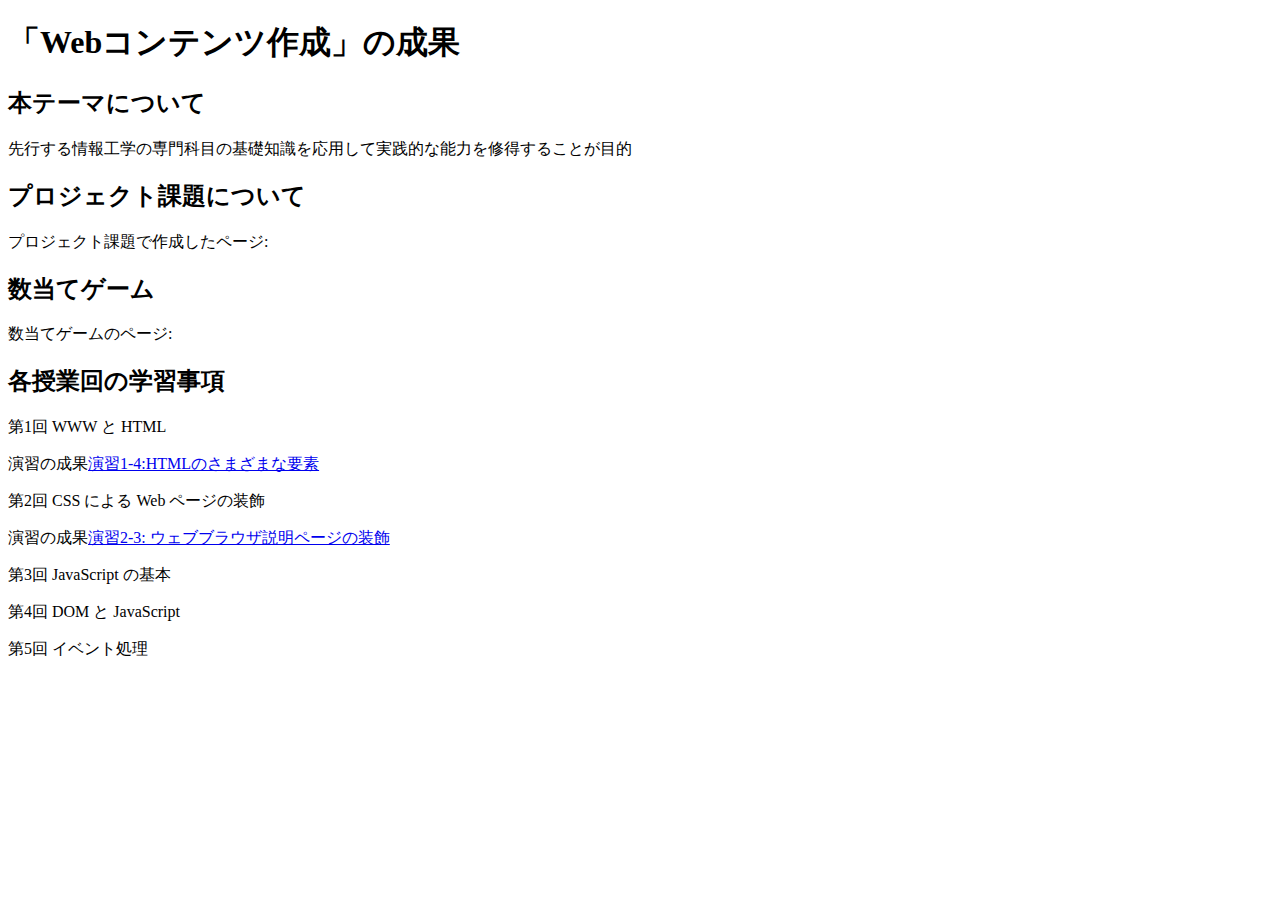
==== index.html @ c18ef93a "index.htmlを新規作成" ====
<!DOCTYPE html>
<html>
  <head>
    <meta charset="utf-8">
    <title>My test page</title>
    <link rel="stylesheet" href="index.css">
  </head>
  <body>
    <h1>「Webコンテンツ作成」の成果</h1>
    <h2>本テーマについて</h2>
    <p>先行する情報工学の専門科目の基礎知識を応用して実践的な能力を修得することが目的</p>
    <h2>プロジェクト課題について</h2>
    <p>プロジェクト課題で作成したページ:</p>
    <h2>数当てゲーム</h2>
    <p>数当てゲームのページ:</p>
    <h2>各授業回の学習事項</h2>
    <p>第1回 WWW と HTML</p>
    <p>演習の成果<a href="https://g384572023.github.io/medialabo/practice-html/elements.html"title="演習1-3"
      target="_blank">演習1-4:HTMLのさまざまな要素 </a></p>
    <p>第2回 CSS による Web ページの装飾</p>
    <p>演習の成果<a href="https://g384572023.github.io/medialabo/practice-css/browser-intro.html"title="演習1-3"
      target="_blank">演習2-3: ウェブブラウザ説明ページの装飾 </a></p>
    <p>第3回 JavaScript の基本</p>
    <p>第4回 DOM と JavaScript</p>
    <p>第5回 イベント処理</p>
  </body>
</html>
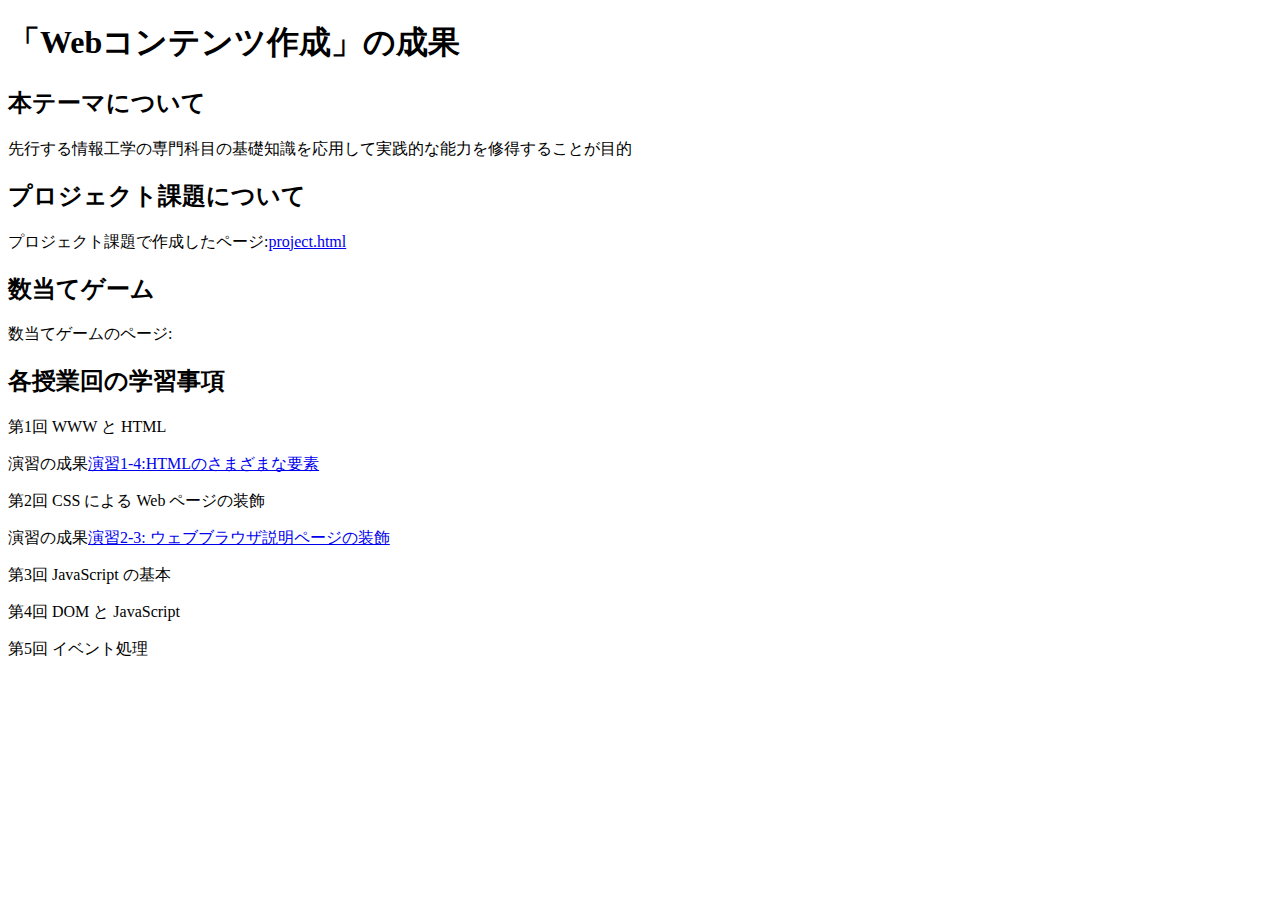
==== commit e6d59204: "index" ====
--- a/index.html
+++ b/index.html
@@ -10,7 +10,7 @@
     <h2>本テーマについて</h2>
     <p>先行する情報工学の専門科目の基礎知識を応用して実践的な能力を修得することが目的</p>
     <h2>プロジェクト課題について</h2>
-    <p>プロジェクト課題で作成したページ:</p>
+    <p>プロジェクト課題で作成したページ:<a href="https://g384572023.github.io/medialabo/project.html">project.html</a></p>
     <h2>数当てゲーム</h2>
     <p>数当てゲームのページ:</p>
     <h2>各授業回の学習事項</h2>
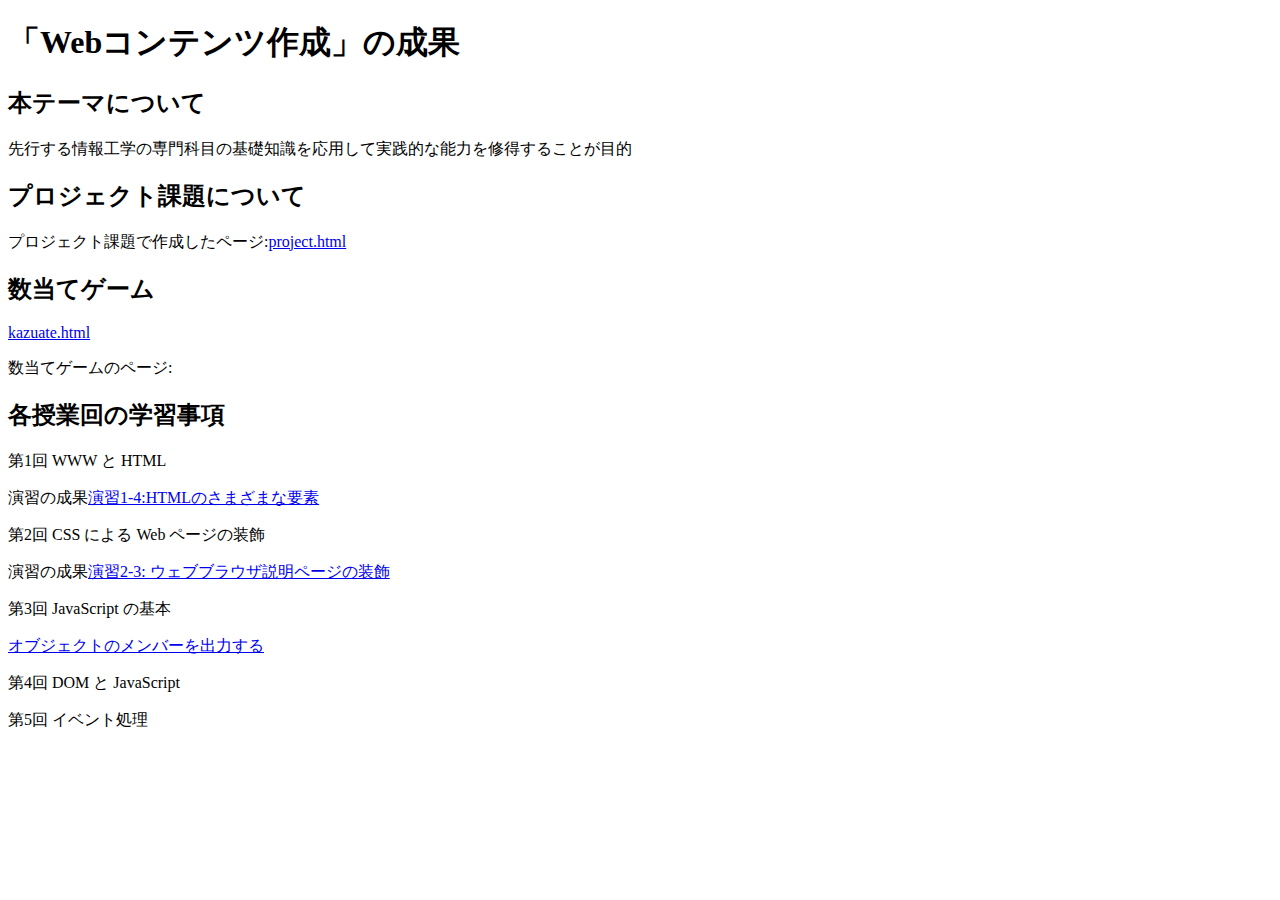
==== commit 7de84fbc: "html" ====
--- a/index.html
+++ b/index.html
@@ -12,6 +12,7 @@
     <h2>プロジェクト課題について</h2>
     <p>プロジェクト課題で作成したページ:<a href="https://g384572023.github.io/medialabo/project.html">project.html</a></p>
     <h2>数当てゲーム</h2>
+    <a href="https://g384572023.github.io/medialabo/kazuate.html">kazuate.html</a>
     <p>数当てゲームのページ:</p>
     <h2>各授業回の学習事項</h2>
     <p>第1回 WWW と HTML</p>
@@ -21,6 +22,7 @@
     <p>演習の成果<a href="https://g384572023.github.io/medialabo/practice-css/browser-intro.html"title="演習1-3"
       target="_blank">演習2-3: ウェブブラウザ説明ページの装飾 </a></p>
     <p>第3回 JavaScript の基本</p>
+    <p><a href="https://g384572023.github.io/medialabo/practice-js/obj-practice.html">オブジェクトのメンバーを出力する</a></p>
     <p>第4回 DOM と JavaScript</p>
     <p>第5回 イベント処理</p>
   </body>
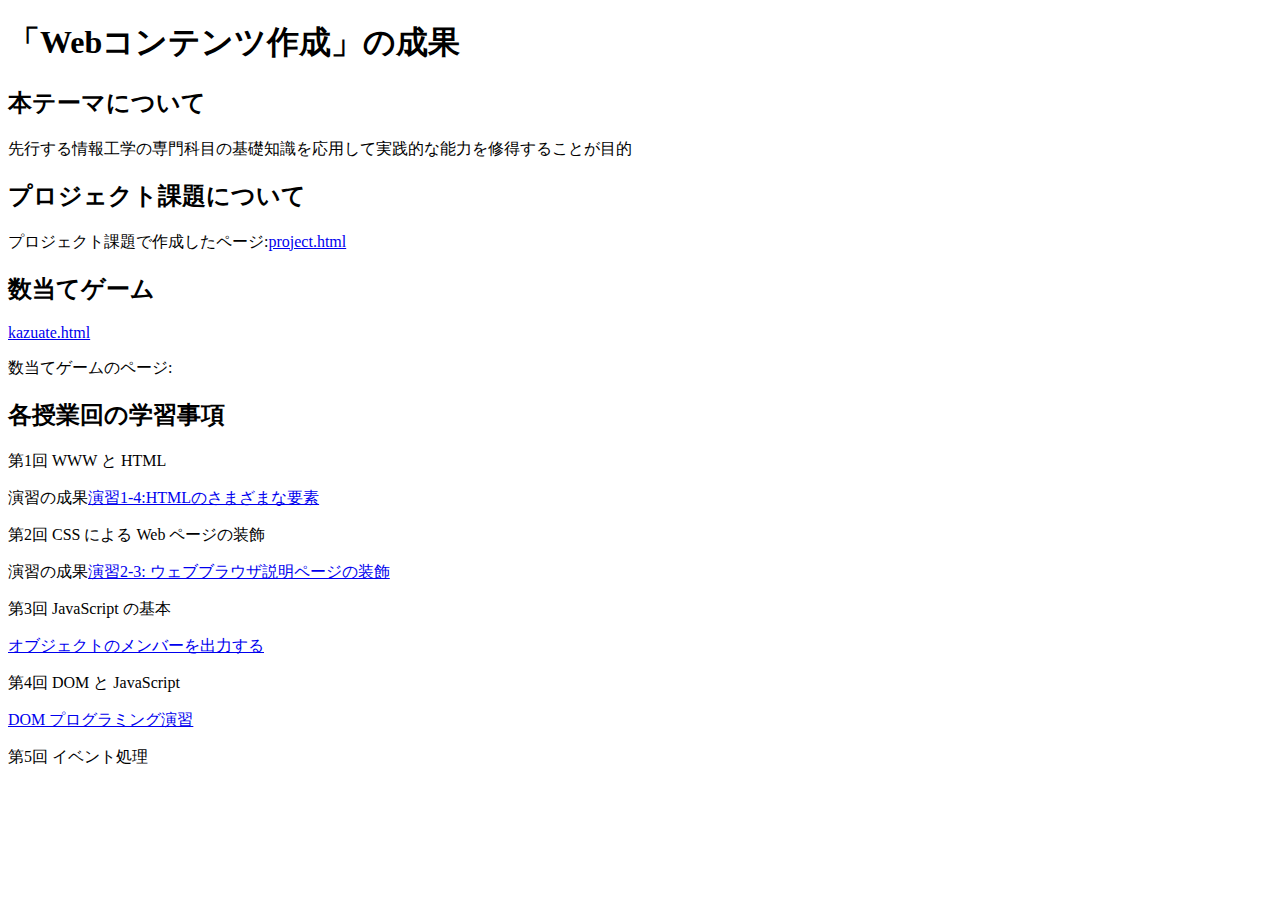
==== commit 7da2c72a: "できた" ====
--- a/index.html
+++ b/index.html
@@ -24,6 +24,7 @@
     <p>第3回 JavaScript の基本</p>
     <p><a href="https://g384572023.github.io/medialabo/practice-js/obj-practice.html">オブジェクトのメンバーを出力する</a></p>
     <p>第4回 DOM と JavaScript</p>
+    <p><a href="https://g384572023.github.io/medialabo/practice-dom/dom-exercise.html">DOM プログラミング演習</a></p>
     <p>第5回 イベント処理</p>
   </body>
 </html>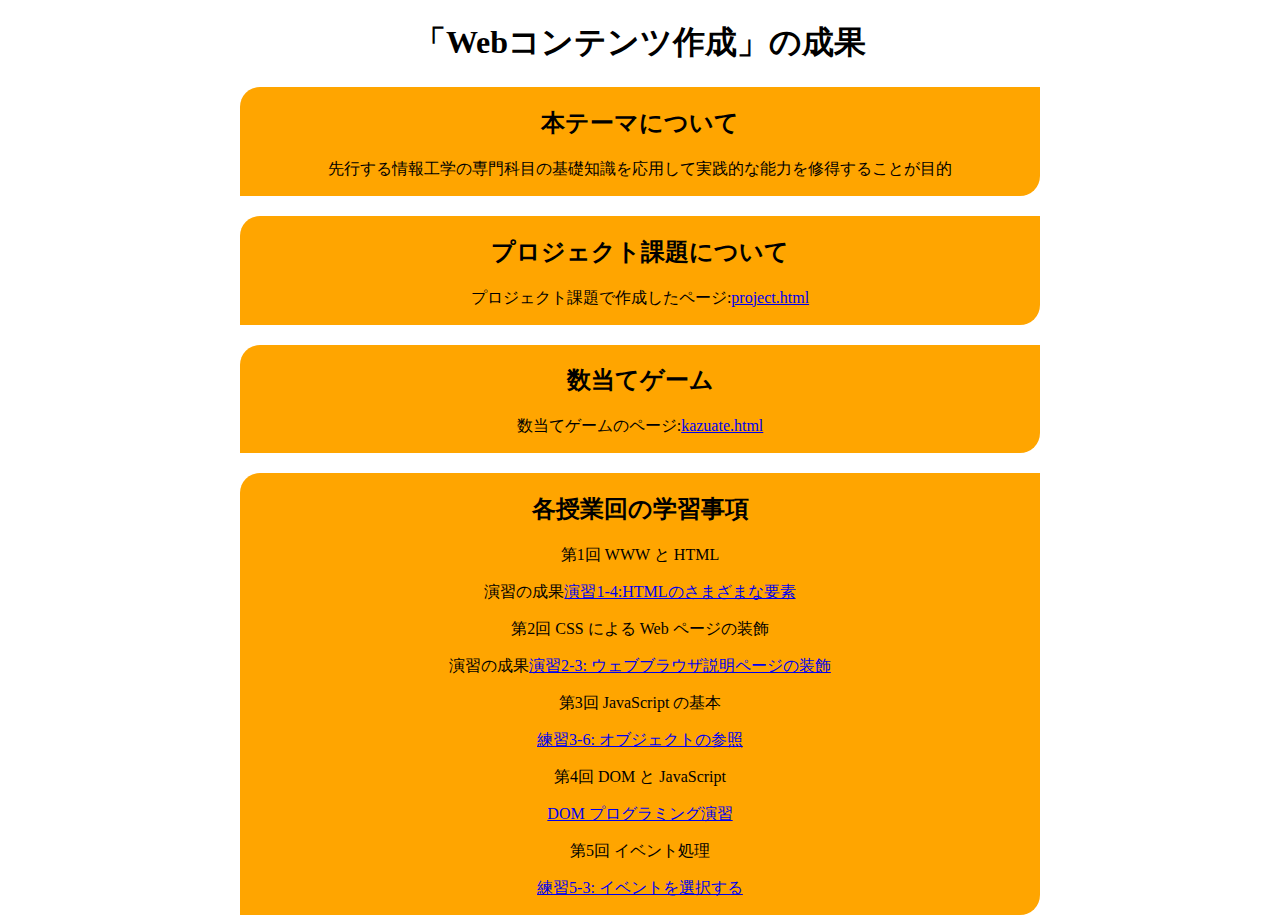
==== commit d5d73338: "index.htmlを新規作成" ====
--- a/index.html
+++ b/index.html
@@ -7,24 +7,39 @@
   </head>
   <body>
     <h1>「Webコンテンツ作成」の成果</h1>
-    <h2>本テーマについて</h2>
-    <p>先行する情報工学の専門科目の基礎知識を応用して実践的な能力を修得することが目的</p>
-    <h2>プロジェクト課題について</h2>
-    <p>プロジェクト課題で作成したページ:<a href="https://g384572023.github.io/medialabo/project.html">project.html</a></p>
-    <h2>数当てゲーム</h2>
-    <a href="https://g384572023.github.io/medialabo/kazuate.html">kazuate.html</a>
-    <p>数当てゲームのページ:</p>
-    <h2>各授業回の学習事項</h2>
-    <p>第1回 WWW と HTML</p>
-    <p>演習の成果<a href="https://g384572023.github.io/medialabo/practice-html/elements.html"title="演習1-3"
-      target="_blank">演習1-4:HTMLのさまざまな要素 </a></p>
-    <p>第2回 CSS による Web ページの装飾</p>
-    <p>演習の成果<a href="https://g384572023.github.io/medialabo/practice-css/browser-intro.html"title="演習1-3"
-      target="_blank">演習2-3: ウェブブラウザ説明ページの装飾 </a></p>
-    <p>第3回 JavaScript の基本</p>
-    <p><a href="https://g384572023.github.io/medialabo/practice-js/obj-practice.html">オブジェクトのメンバーを出力する</a></p>
-    <p>第4回 DOM と JavaScript</p>
-    <p><a href="https://g384572023.github.io/medialabo/practice-dom/dom-exercise.html">DOM プログラミング演習</a></p>
-    <p>第5回 イベント処理</p>
+
+    <section>
+      <article>
+        <h2>本テーマについて</h2>
+        <p>先行する情報工学の専門科目の基礎知識を応用して実践的な能力を修得することが目的</p>
+      </article>
+
+      <article>
+        <h2>プロジェクト課題について</h2>
+        <p>プロジェクト課題で作成したページ:<a href="https://g384572023.github.io/medialabo/project.html">project.html</a></p>
+      </article>
+
+      <article>
+        <h2>数当てゲーム</h2>
+        <p>数当てゲームのページ:<a href="https://g384572023.github.io/medialabo/kazuate.html">kazuate.html</a></p>
+      </article>
+
+      <article>
+        <h2>各授業回の学習事項</h2>
+        <p>第1回 WWW と HTML</p>
+        <p>演習の成果<a href="https://g384572023.github.io/medialabo/practice-html/elements.html"title="演習1-3"
+          target="_blank">演習1-4:HTMLのさまざまな要素 </a></p>
+        <p>第2回 CSS による Web ページの装飾</p>
+        <p>演習の成果<a href="https://g384572023.github.io/medialabo/practice-css/browser-intro.html"title="演習1-3"
+          target="_blank">演習2-3: ウェブブラウザ説明ページの装飾 </a></p>
+        <p>第3回 JavaScript の基本</p>
+        <p><a href="https://g384572023.github.io/medialabo/practice-js/obj-practice.html">練習3-6: オブジェクトの参照</a></p>
+        <p>第4回 DOM と JavaScript</p>
+        <p><a href="https://g384572023.github.io/medialabo/practice-dom/dom-exercise.html">DOM プログラミング演習</a></p>
+        <p>第5回 イベント処理</p>
+        <p><a href="https://g384572023.github.io/medialabo/practice-event/event-list.html">練習5-3: イベントを選択する</a></p>
+
+    </article>
   </body>
+</section>
 </html>--- a/index.css
+++ b/index.css
@@ -0,0 +1,19 @@
+
+h1{
+    text-align: center;
+}
+
+section {
+    display: flex;
+    align-items: center;
+    flex-direction: column;
+    gap: 20px;
+}
+
+article{
+    background-color: orange;
+    text-align: center;
+    flex: 100px;
+    width: 800px; 
+    border-radius: 20px 0;
+}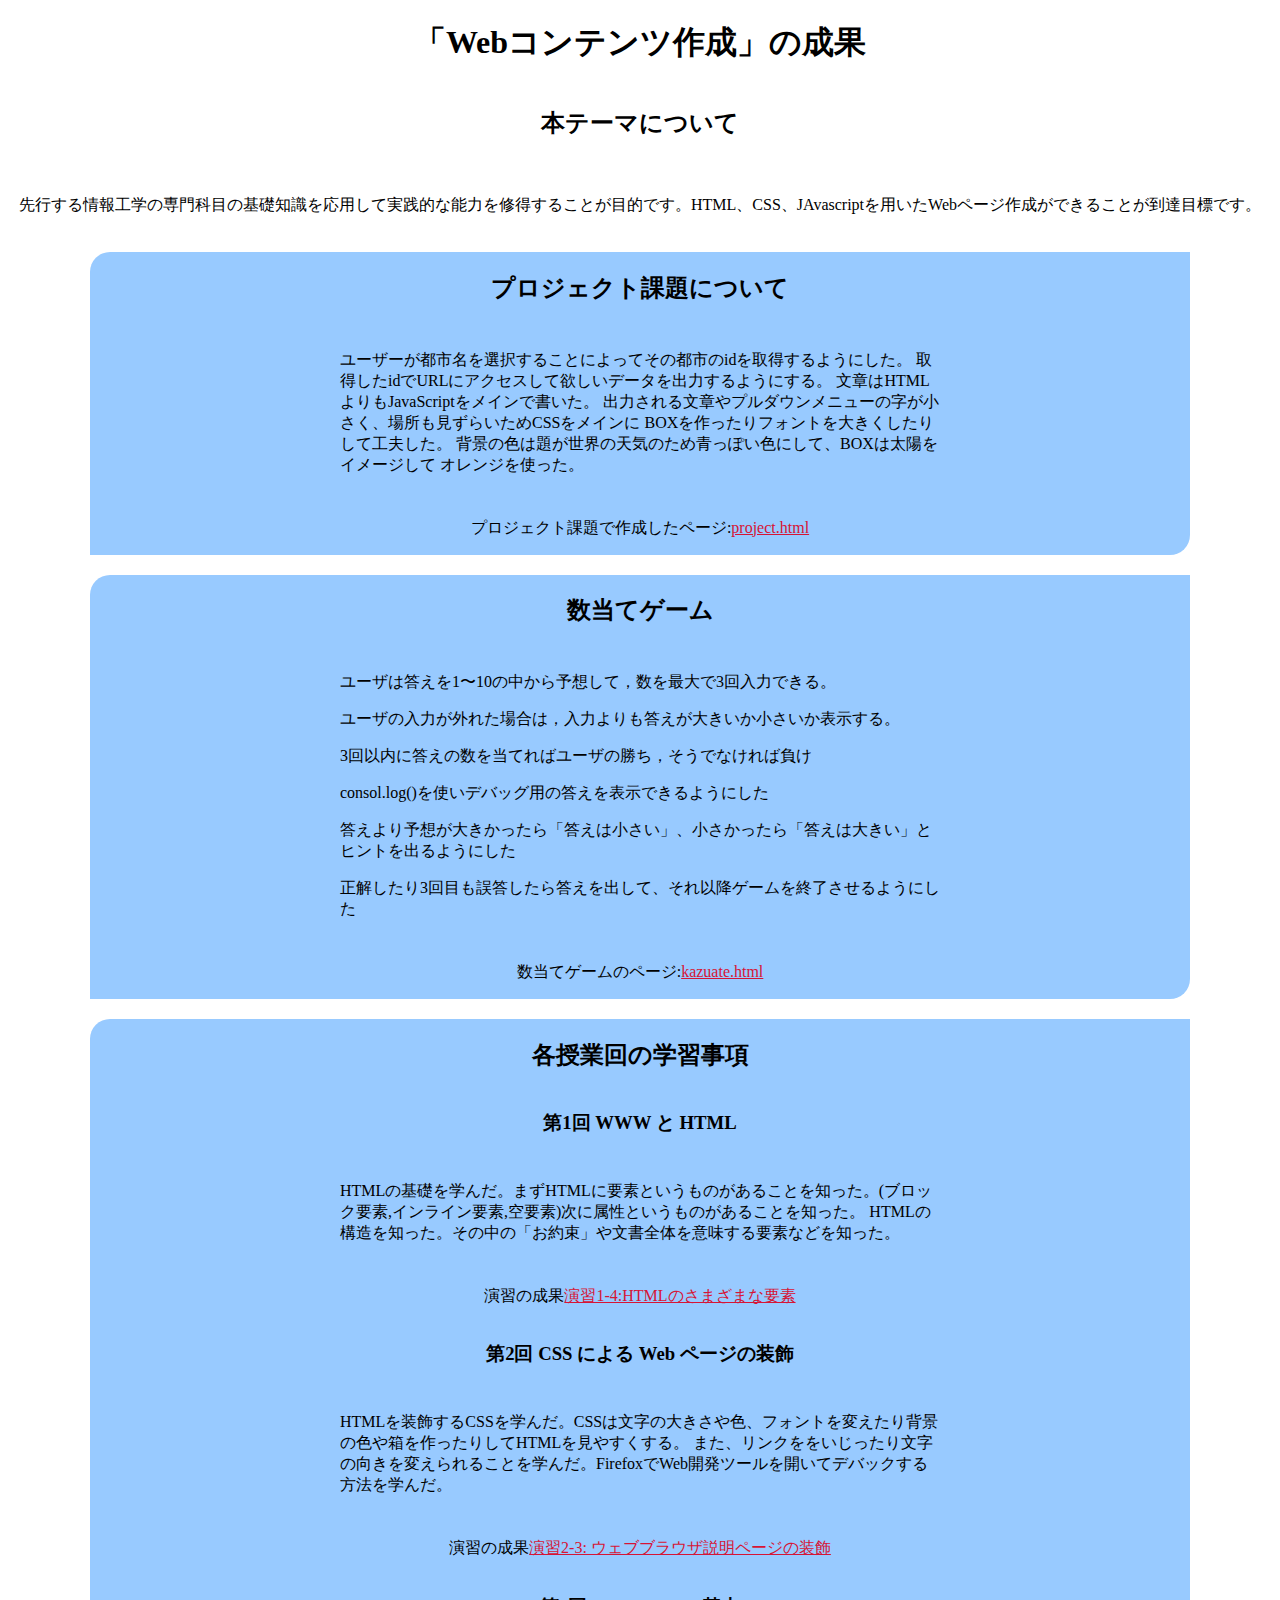
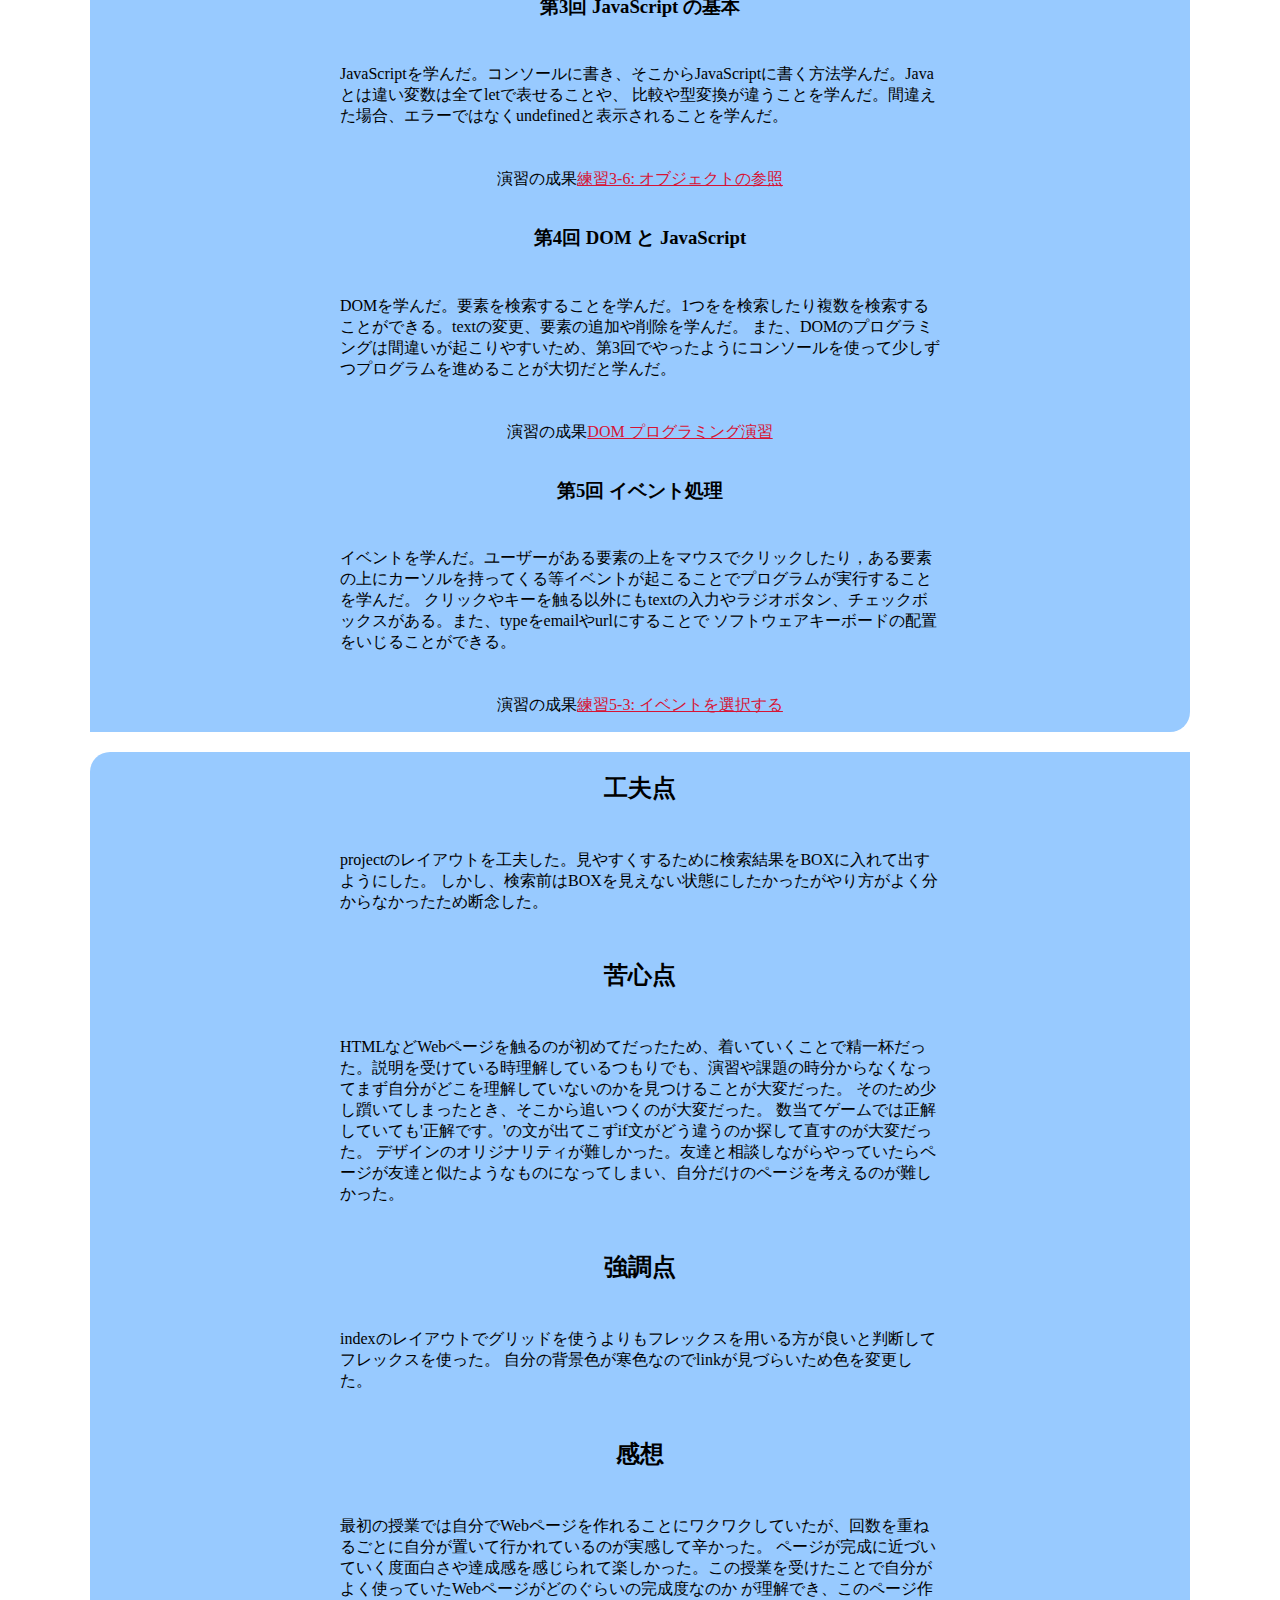
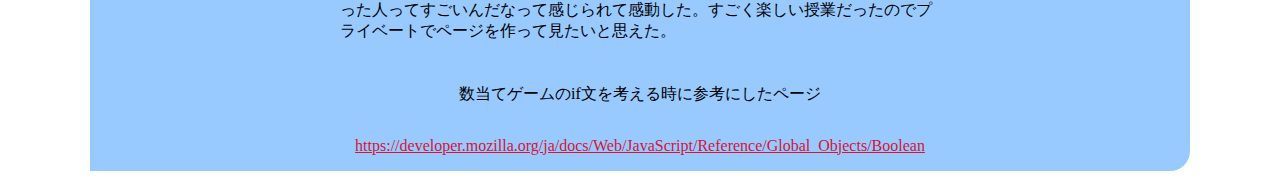
==== commit fe2a84ae: "完成" ====
--- a/index.html
+++ b/index.html
@@ -9,36 +9,116 @@
     <h1>「Webコンテンツ作成」の成果</h1>
 
     <section>
-      <article>
+      
         <h2>本テーマについて</h2>
-        <p>先行する情報工学の専門科目の基礎知識を応用して実践的な能力を修得することが目的</p>
-      </article>
+        <p>先行する情報工学の専門科目の基礎知識を応用して実践的な能力を修得することが目的です。HTML、CSS、JAvascriptを用いたWebページ作成ができることが到達目標です。</p>
+     
 
       <article>
         <h2>プロジェクト課題について</h2>
+        <div class="document">
+          <p>
+            ユーザーが都市名を選択することによってその都市のidを取得するようにした。
+            取得したidでURLにアクセスして欲しいデータを出力するようにする。
+            文章はHTMLよりもJavaScriptをメインで書いた。
+            出力される文章やプルダウンメニューの字が小さく、場所も見ずらいためCSSをメインに
+            BOXを作ったりフォントを大きくしたりして工夫した。
+            背景の色は題が世界の天気のため青っぽい色にして、BOXは太陽をイメージして
+            オレンジを使った。
+          </p>
+        </div>
         <p>プロジェクト課題で作成したページ:<a href="https://g384572023.github.io/medialabo/project.html">project.html</a></p>
       </article>
 
       <article>
         <h2>数当てゲーム</h2>
+        <div class="document">
+        <p>ユーザは答えを1〜10の中から予想して，数を最大で3回入力できる。</p>
+        <p>ユーザの入力が外れた場合は，入力よりも答えが大きいか小さいか表示する。</p>
+        <p>3回以内に答えの数を当てればユーザの勝ち，そうでなければ負け</p>
+        <p>consol.log()を使いデバッグ用の答えを表示できるようにした</p>
+        <p>答えより予想が大きかったら「答えは小さい」、小さかったら「答えは大きい」とヒントを出るようにした</p>
+        <p>正解したり3回目も誤答したら答えを出して、それ以降ゲームを終了させるようにした</p>
+        </div>
         <p>数当てゲームのページ:<a href="https://g384572023.github.io/medialabo/kazuate.html">kazuate.html</a></p>
       </article>
 
       <article>
         <h2>各授業回の学習事項</h2>
-        <p>第1回 WWW と HTML</p>
+        <h3>第1回 WWW と HTML</h3>
+        <div class="document">
+          <p>HTMLの基礎を学んだ。まずHTMLに要素というものがあることを知った。(ブロック要素,インライン要素,空要素)次に属性というものがあることを知った。
+          HTMLの構造を知った。その中の「お約束」や文書全体を意味する要素などを知った。</p>
+        </div>
         <p>演習の成果<a href="https://g384572023.github.io/medialabo/practice-html/elements.html"title="演習1-3"
           target="_blank">演習1-4:HTMLのさまざまな要素 </a></p>
-        <p>第2回 CSS による Web ページの装飾</p>
+        <h3>第2回 CSS による Web ページの装飾</h3>
+        <div class="document">
+          <p>HTMLを装飾するCSSを学んだ。CSSは文字の大きさや色、フォントを変えたり背景の色や箱を作ったりしてHTMLを見やすくする。
+            また、リンクををいじったり文字の向きを変えられることを学んだ。FirefoxでWeb開発ツールを開いてデバックする方法を学んだ。
+          </p>
+        </div>
         <p>演習の成果<a href="https://g384572023.github.io/medialabo/practice-css/browser-intro.html"title="演習1-3"
           target="_blank">演習2-3: ウェブブラウザ説明ページの装飾 </a></p>
-        <p>第3回 JavaScript の基本</p>
-        <p><a href="https://g384572023.github.io/medialabo/practice-js/obj-practice.html">練習3-6: オブジェクトの参照</a></p>
-        <p>第4回 DOM と JavaScript</p>
-        <p><a href="https://g384572023.github.io/medialabo/practice-dom/dom-exercise.html">DOM プログラミング演習</a></p>
-        <p>第5回 イベント処理</p>
-        <p><a href="https://g384572023.github.io/medialabo/practice-event/event-list.html">練習5-3: イベントを選択する</a></p>
+        <h3>第3回 JavaScript の基本</h3>
+        <div class="document">
+          <p>JavaScriptを学んだ。コンソールに書き、そこからJavaScriptに書く方法学んだ。Javaとは違い変数は全てletで表せることや、
+            比較や型変換が違うことを学んだ。間違えた場合、エラーではなくundefinedと表示されることを学んだ。
+          </p>
+        </div>
+        <p>演習の成果<a href="https://g384572023.github.io/medialabo/practice-js/obj-practice.html">練習3-6: オブジェクトの参照</a></p>
+        <h3>第4回 DOM と JavaScript</h3>
+        <div class="document">
+          <p>DOMを学んだ。要素を検索することを学んだ。1つをを検索したり複数を検索することができる。textの変更、要素の追加や削除を学んだ。
+            また、DOMのプログラミングは間違いが起こりやすいため、第3回でやったようにコンソールを使って少しずつプログラムを進めることが大切だと学んだ。
+          </p>
+        </div>
+        <p>演習の成果<a href="https://g384572023.github.io/medialabo/practice-dom/dom-exercise.html">DOM プログラミング演習</a></p>
+        <h3>第5回 イベント処理</h3>
+        <div class="document">
+          <p>
+            イベントを学んだ。ユーザーがある要素の上をマウスでクリックしたり，ある要素の上にカーソルを持ってくる等イベントが起こることでプログラムが実行することを学んだ。
+            クリックやキーを触る以外にもtextの入力やラジオボタン、チェックボックスがある。また、typeをemailやurlにすることで
+            ソフトウェアキーボードの配置をいじることができる。
+          </p>
+        </div>
+        <p>演習の成果<a href="https://g384572023.github.io/medialabo/practice-event/event-list.html">練習5-3: イベントを選択する</a></p>
 
+    </article>
+    <article>
+      <h2>工夫点</h2>
+      <div class="document">
+        <p>
+          projectのレイアウトを工夫した。見やすくするために検索結果をBOXに入れて出すようにした。
+          しかし、検索前はBOXを見えない状態にしたかったがやり方がよく分からなかったため断念した。
+        </p>
+      </div>
+      <h2>苦心点</h2>
+      <div class="document">
+        <p>
+          HTMLなどWebページを触るのが初めてだったため、着いていくことで精一杯だった。説明を受けている時理解しているつもりでも、演習や課題の時分からなくなってまず自分がどこを理解していないのかを見つけることが大変だった。
+          そのため少し躓いてしまったとき、そこから追いつくのが大変だった。
+          数当てゲームでは正解していても'正解です。'の文が出てこずif文がどう違うのか探して直すのが大変だった。
+          デザインのオリジナリティが難しかった。友達と相談しながらやっていたらページが友達と似たようなものになってしまい、自分だけのページを考えるのが難しかった。
+        </p>
+      </div>
+      <h2>強調点</h2>
+      <div class="document">
+        <p>
+          indexのレイアウトでグリッドを使うよりもフレックスを用いる方が良いと判断してフレックスを使った。
+          自分の背景色が寒色なのでlinkが見づらいため色を変更した。
+        </p>
+      </div>
+      <h2>感想</h2>
+      <div class="document">
+        <p>
+          最初の授業では自分でWebページを作れることにワクワクしていたが、回数を重ねるごとに自分が置いて行かれているのが実感して辛かった。
+          ページが完成に近づいていく度面白さや達成感を感じられて楽しかった。この授業を受けたことで自分がよく使っていたWebページがどのぐらいの完成度なのか
+          が理解でき、このページ作った人ってすごいんだなって感じられて感動した。すごく楽しい授業だったのでプライベートでページを作って見たいと思えた。
+        </p>
+      </div>
+      <p>数当てゲームのif文を考える時に参考にしたページ</p>
+      <p><a href="https://developer.mozilla.org/ja/docs/Web/JavaScript/Reference/Global_Objects/Boolean">https://developer.mozilla.org/ja/docs/Web/JavaScript/Reference/Global_Objects/Boolean</a></p>
     </article>
   </body>
 </section>
--- a/index.css
+++ b/index.css
@@ -2,7 +2,13 @@
 h1{
     text-align: center;
 }
-
+a:link {
+    color: rgb(214, 20, 53);
+  }
+  
+  a:hover {
+    text-decoration: none;
+  }
 section {
     display: flex;
     align-items: center;
@@ -11,9 +17,17 @@
 }
 
 article{
-    background-color: orange;
+    background-color: rgb(152, 202, 255);
     text-align: center;
     flex: 100px;
-    width: 800px; 
+    width: 1100px; 
     border-radius: 20px 0;
+    display: flex;
+    flex-direction: column;
+    align-items: center;
+}
+.document{
+    text-align: left;
+    padding: 10px;
+    width: 600px;
 }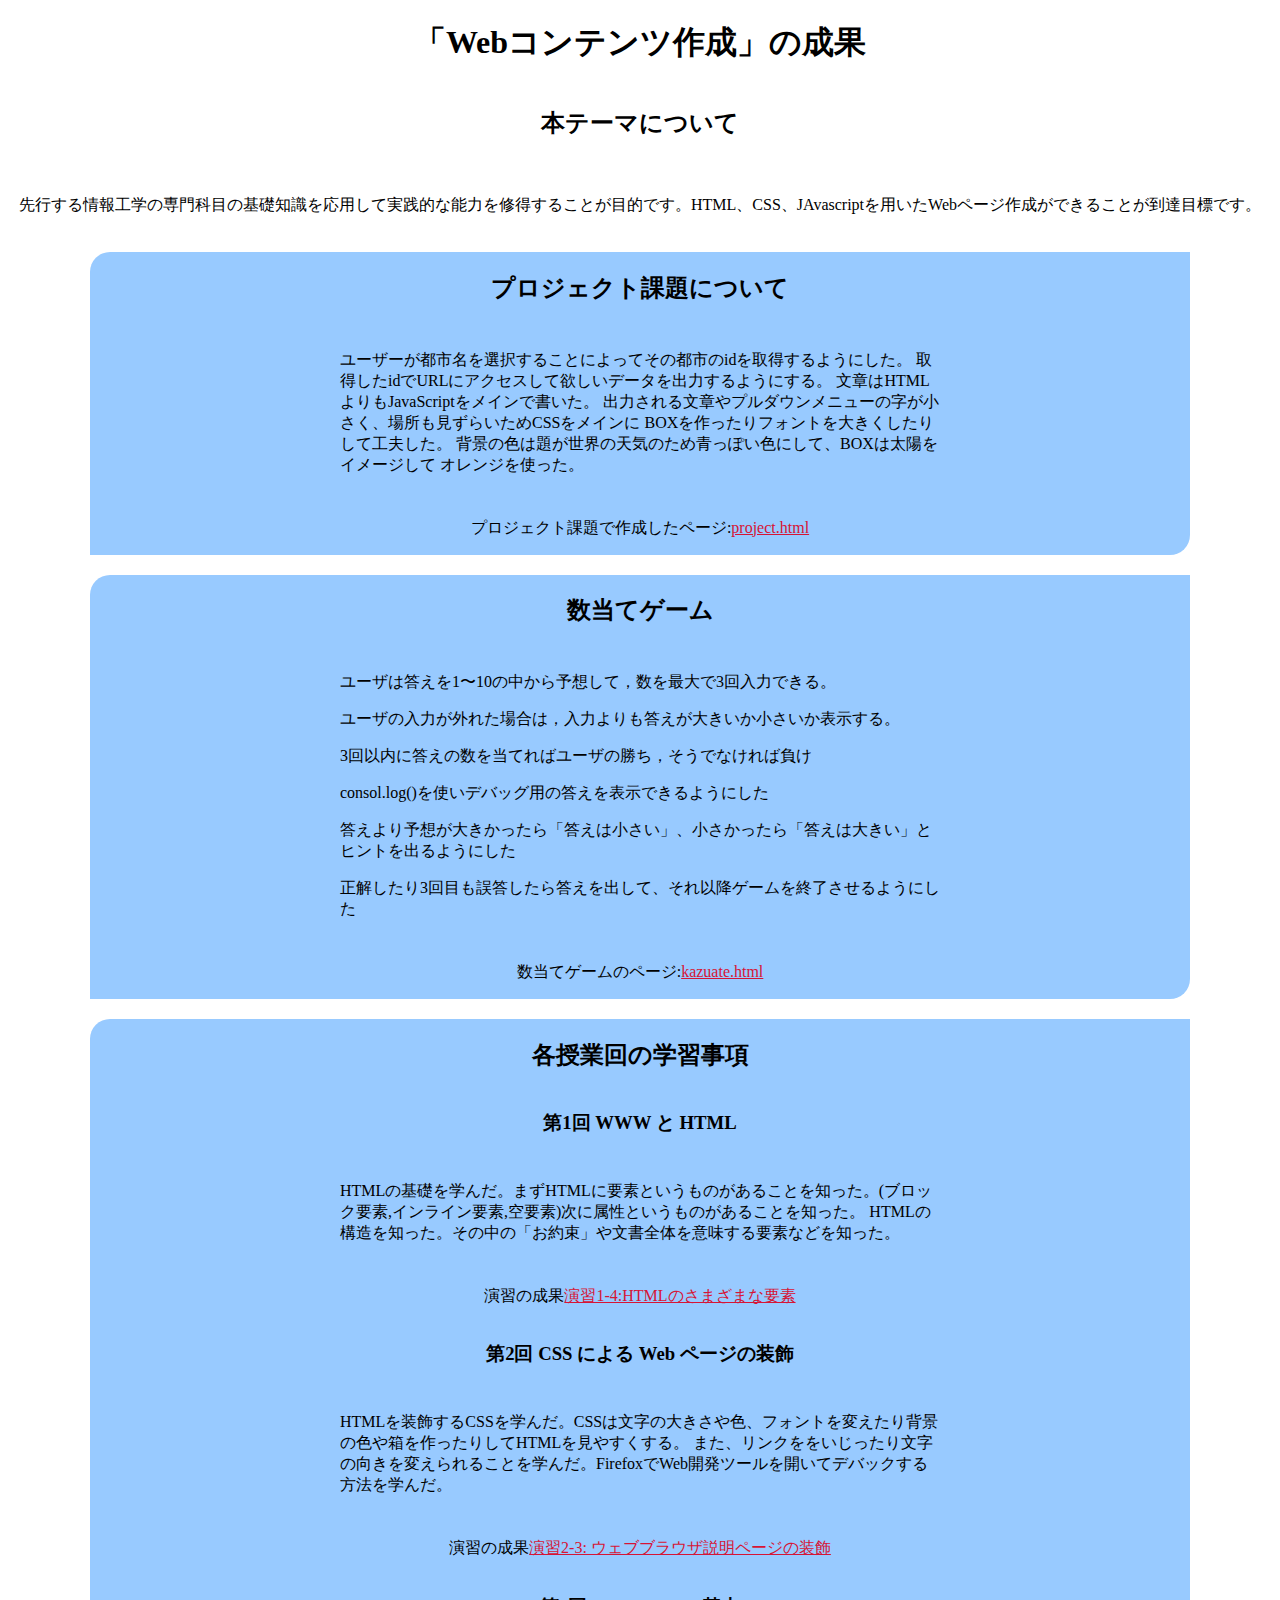
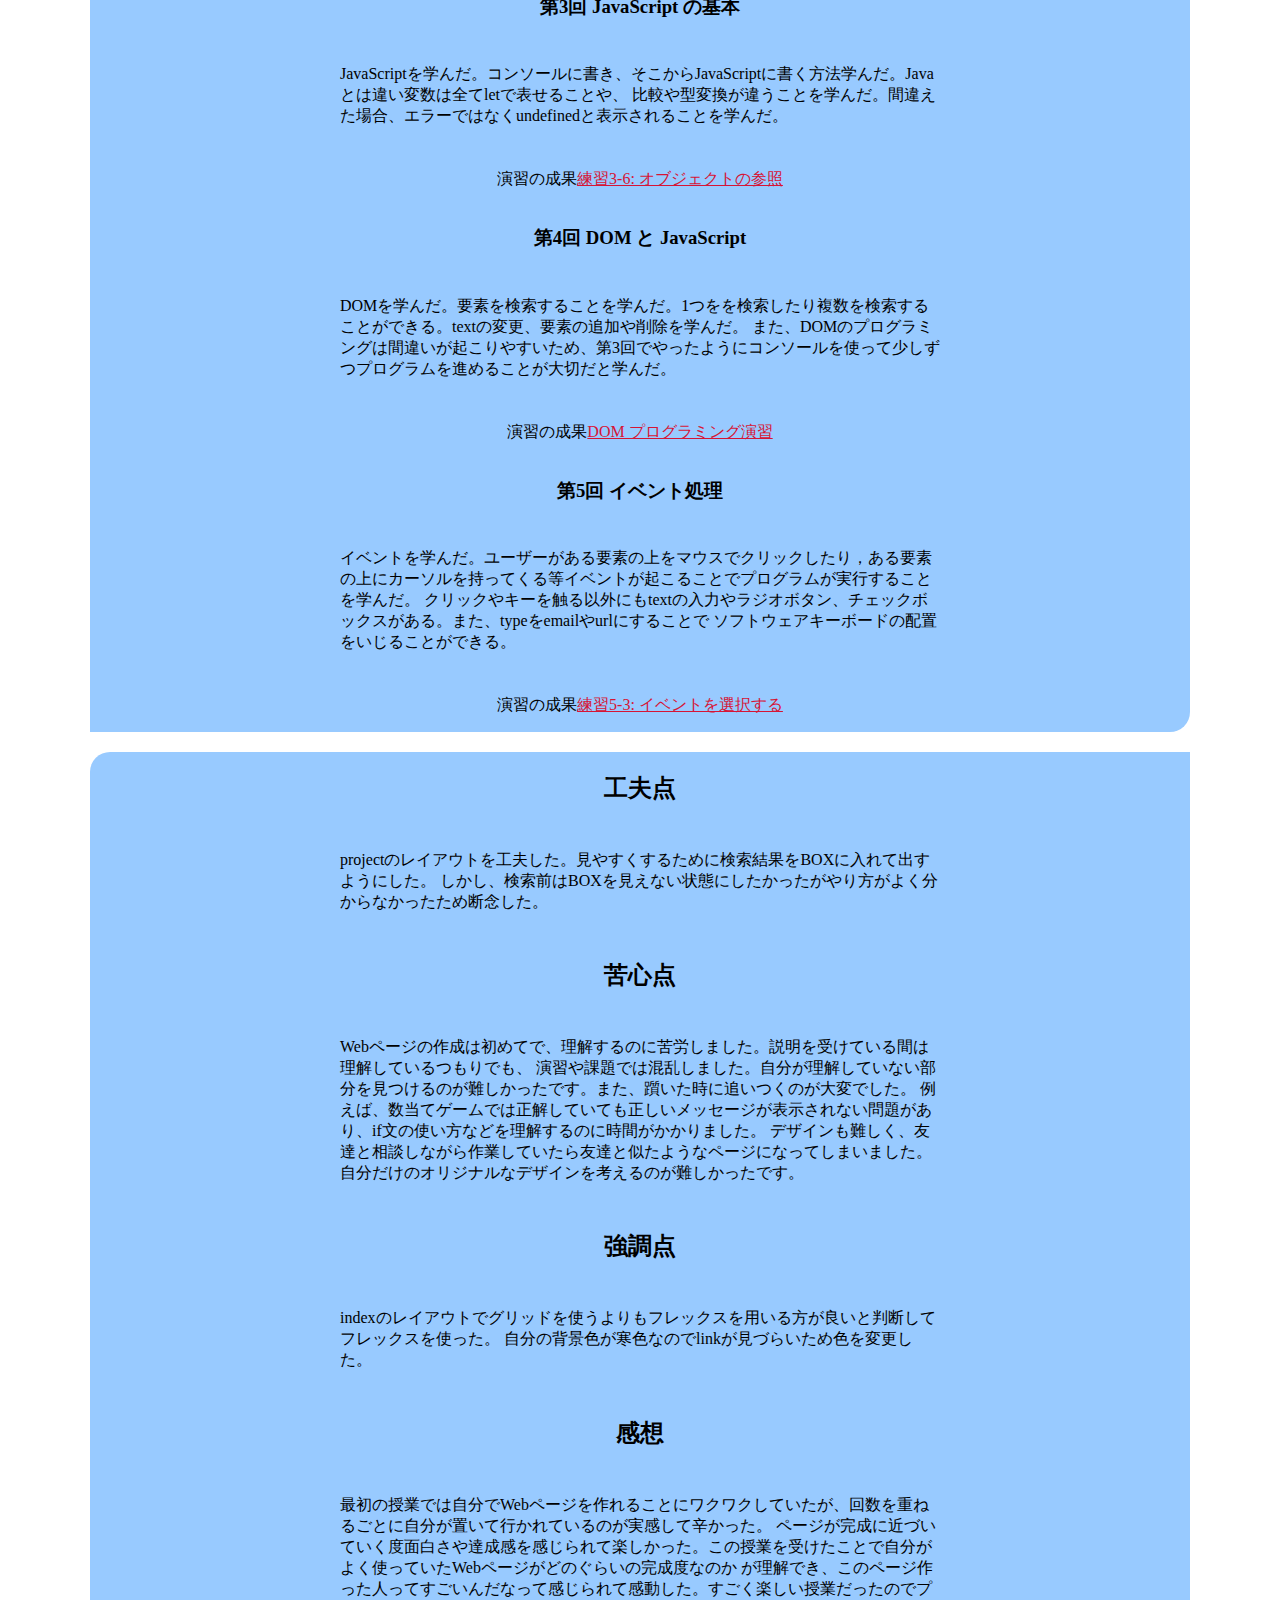
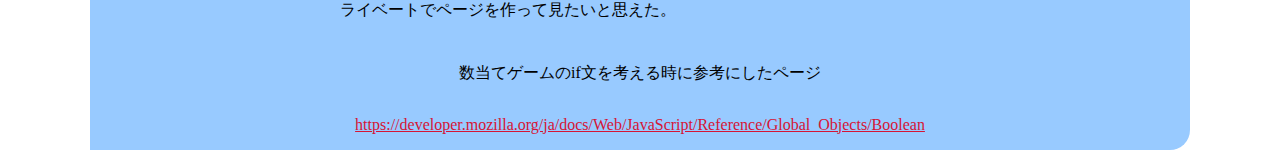
==== commit f0ea5e64: "完成" ====
--- a/index.html
+++ b/index.html
@@ -96,10 +96,10 @@
       <h2>苦心点</h2>
       <div class="document">
         <p>
-          HTMLなどWebページを触るのが初めてだったため、着いていくことで精一杯だった。説明を受けている時理解しているつもりでも、演習や課題の時分からなくなってまず自分がどこを理解していないのかを見つけることが大変だった。
-          そのため少し躓いてしまったとき、そこから追いつくのが大変だった。
-          数当てゲームでは正解していても'正解です。'の文が出てこずif文がどう違うのか探して直すのが大変だった。
-          デザインのオリジナリティが難しかった。友達と相談しながらやっていたらページが友達と似たようなものになってしまい、自分だけのページを考えるのが難しかった。
+          Webページの作成は初めてで、理解するのに苦労しました。説明を受けている間は理解しているつもりでも、
+          演習や課題では混乱しました。自分が理解していない部分を見つけるのが難しかったです。また、躓いた時に追いつくのが大変でした。
+          例えば、数当てゲームでは正解していても正しいメッセージが表示されない問題があり、if文の使い方などを理解するのに時間がかかりました。
+          デザインも難しく、友達と相談しながら作業していたら友達と似たようなページになってしまいました。自分だけのオリジナルなデザインを考えるのが難しかったです。
         </p>
       </div>
       <h2>強調点</h2>
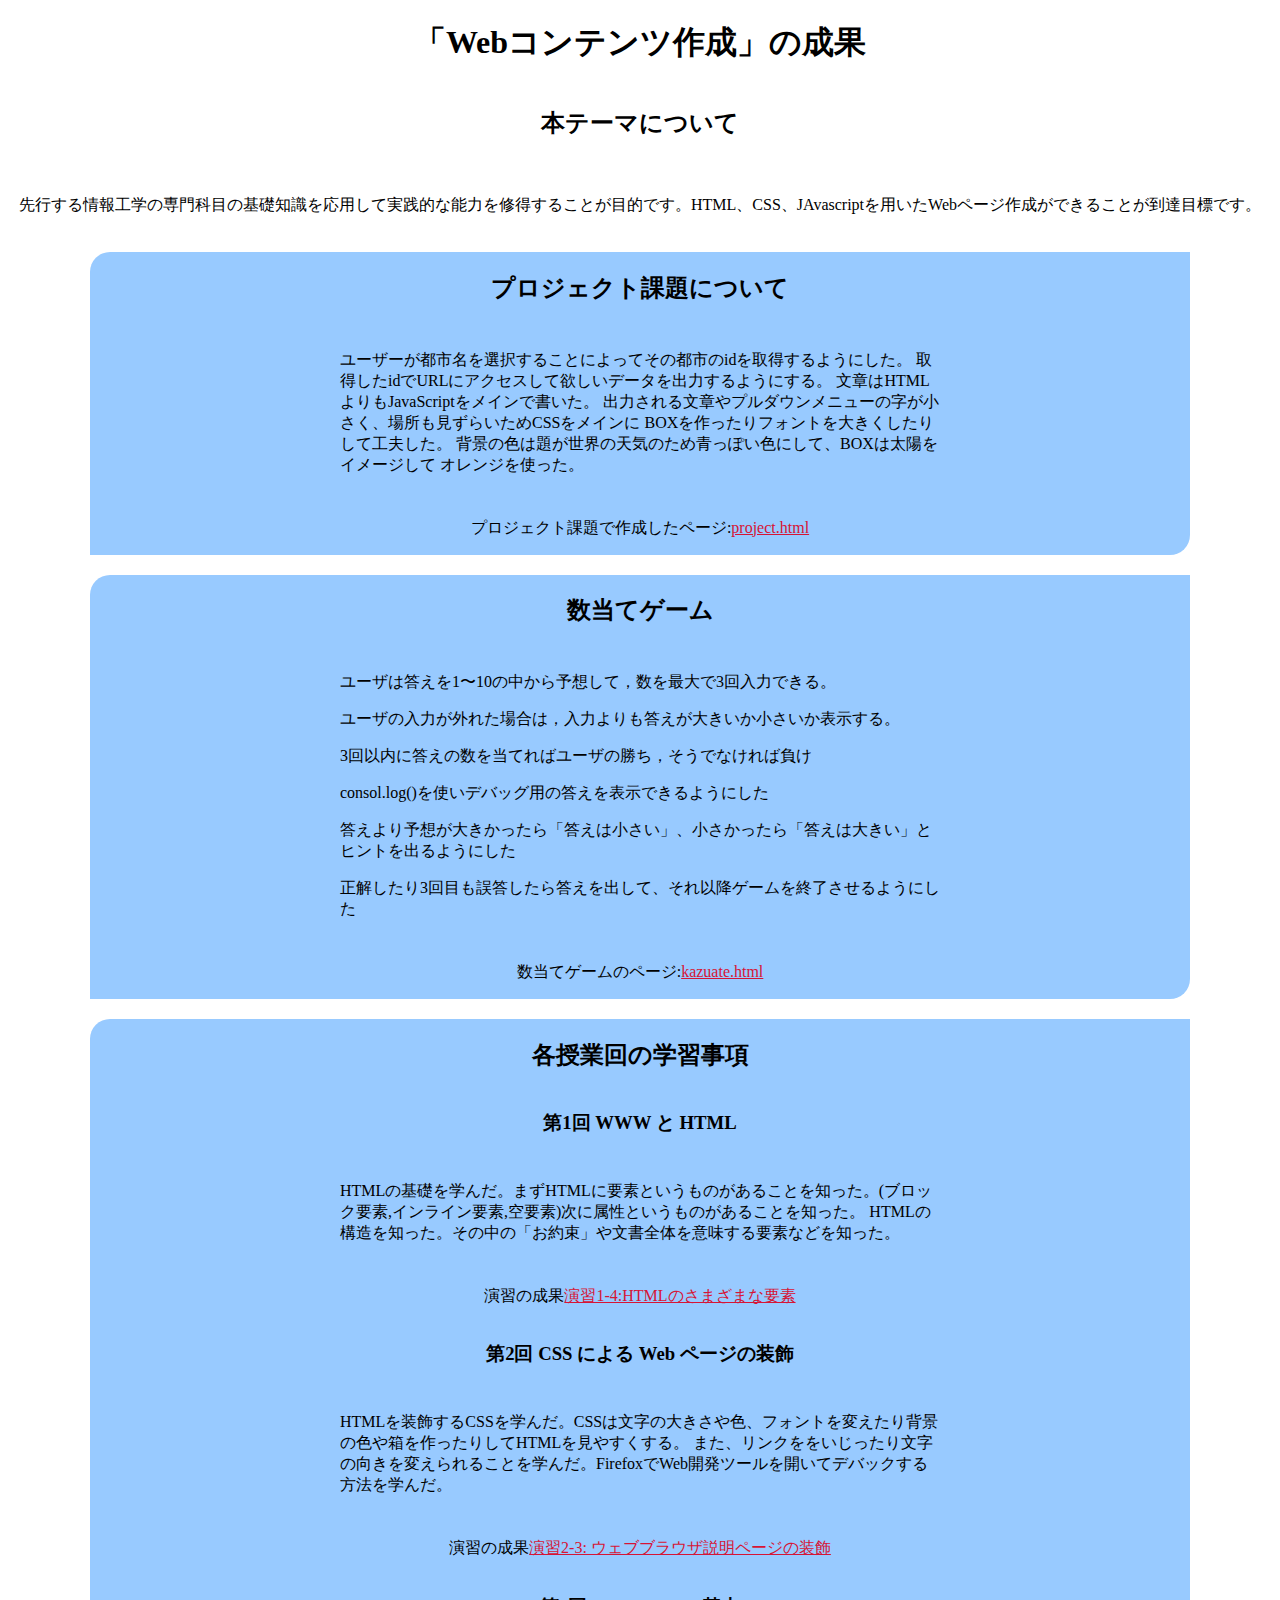
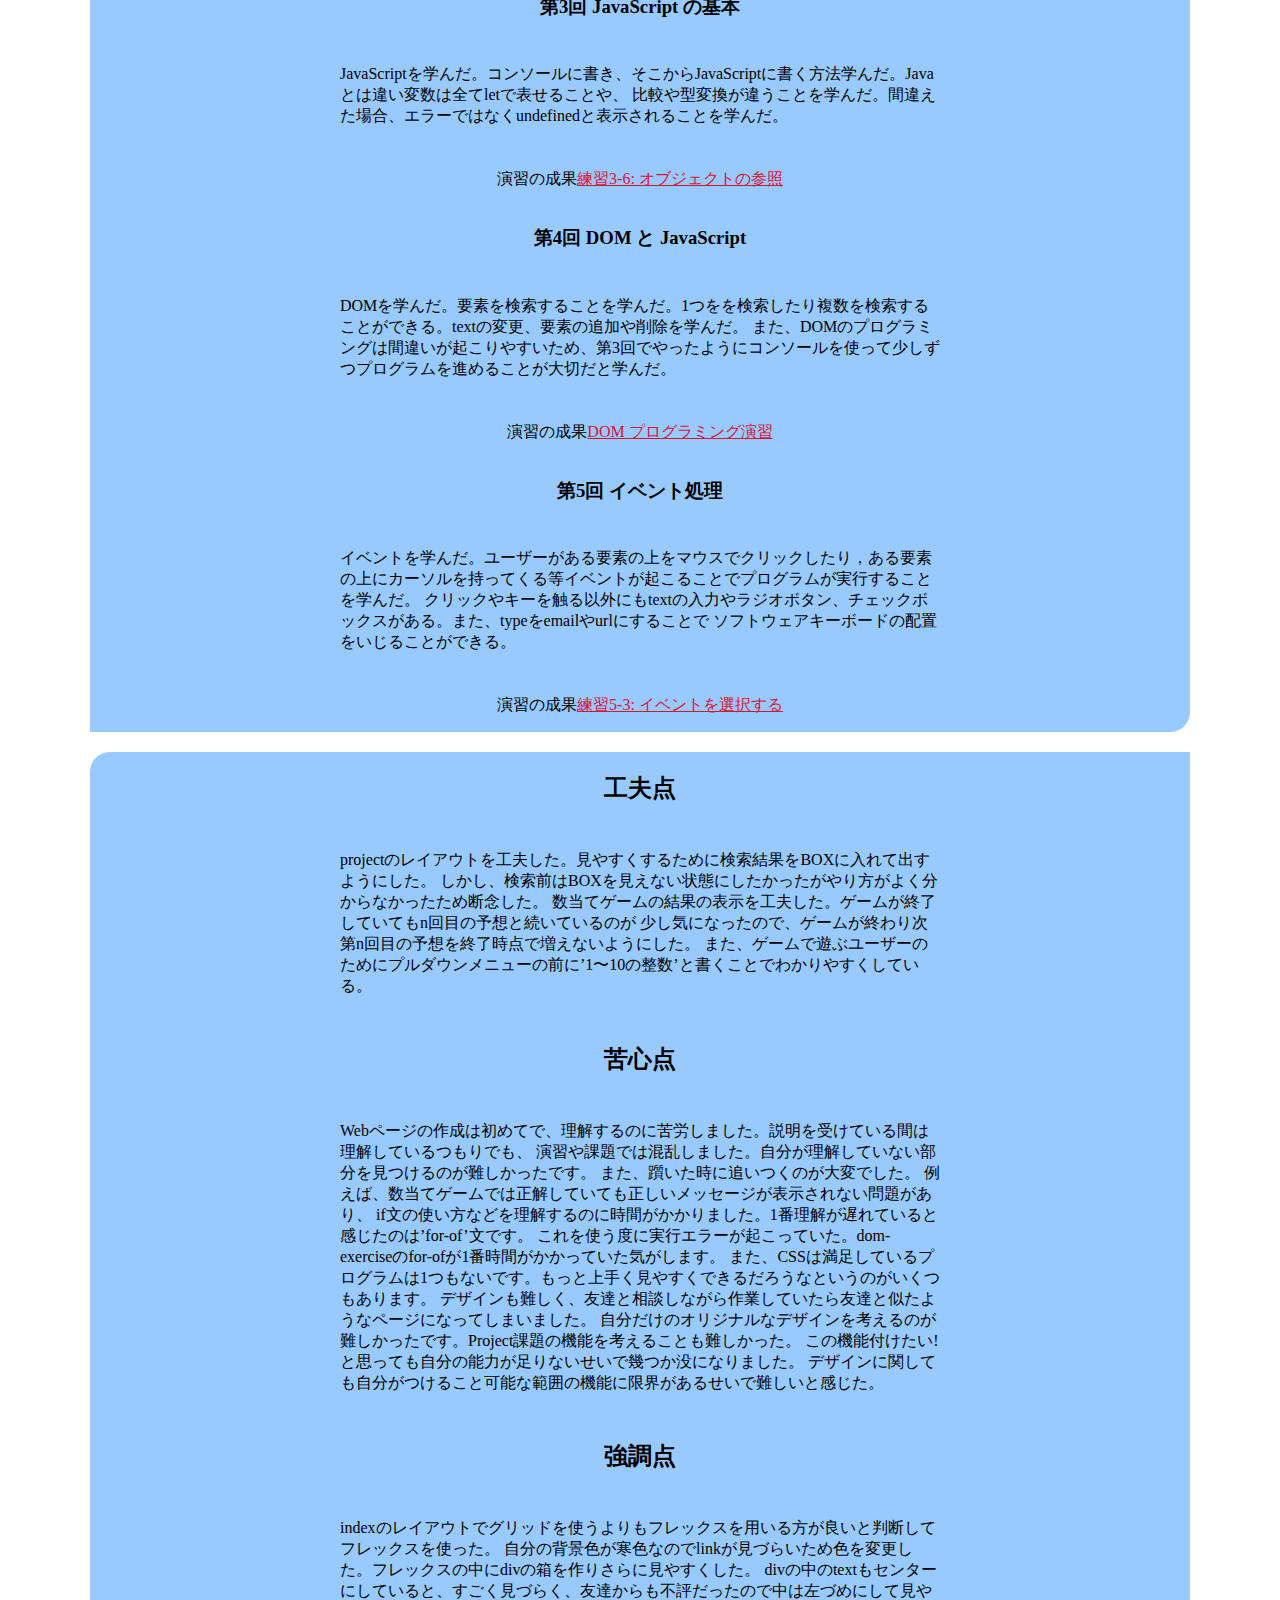
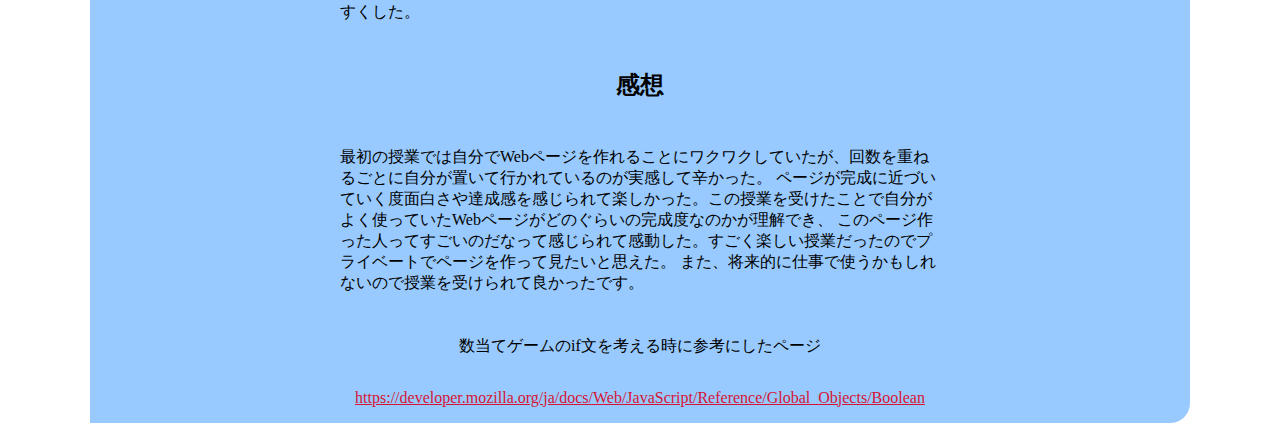
==== commit 526369cf: "完成" ====
--- a/index.html
+++ b/index.html
@@ -89,32 +89,41 @@
       <h2>工夫点</h2>
       <div class="document">
         <p>
-          projectのレイアウトを工夫した。見やすくするために検索結果をBOXに入れて出すようにした。
-          しかし、検索前はBOXを見えない状態にしたかったがやり方がよく分からなかったため断念した。
+          projectのレイアウトを工夫した。見やすくするために検索結果をBOXに入れて出すようにした。 しかし、検索前はBOXを見えない状態にしたかったがやり方がよく分からなかったため断念した。
+           数当てゲームの結果の表示を工夫した。ゲームが終了していてもn回目の予想と続いているのが 少し気になったので、ゲームが終わり次第n回目の予想を終了時点で増えないようにした。
+           また、ゲームで遊ぶユーザーのためにプルダウンメニューの前に’1〜10の整数’と書くことでわかりやすくしている。
         </p>
       </div>
       <h2>苦心点</h2>
       <div class="document">
         <p>
           Webページの作成は初めてで、理解するのに苦労しました。説明を受けている間は理解しているつもりでも、
-          演習や課題では混乱しました。自分が理解していない部分を見つけるのが難しかったです。また、躓いた時に追いつくのが大変でした。
-          例えば、数当てゲームでは正解していても正しいメッセージが表示されない問題があり、if文の使い方などを理解するのに時間がかかりました。
-          デザインも難しく、友達と相談しながら作業していたら友達と似たようなページになってしまいました。自分だけのオリジナルなデザインを考えるのが難しかったです。
+          演習や課題では混乱しました。自分が理解していない部分を見つけるのが難しかったです。
+          また、躓いた時に追いつくのが大変でした。 例えば、数当てゲームでは正解していても正しいメッセージが表示されない問題があり、
+          if文の使い方などを理解するのに時間がかかりました。1番理解が遅れていると感じたのは’for-of’文です。
+          これを使う度に実行エラーが起こっていた。dom-exerciseのfor-ofが1番時間がかかっていた気がします。
+          また、CSSは満足しているプログラムは1つもないです。もっと上手く見やすくできるだろうなというのがいくつもあります。
+          デザインも難しく、友達と相談しながら作業していたら友達と似たようなページになってしまいました。
+          自分だけのオリジナルなデザインを考えるのが難しかったです。Project課題の機能を考えることも難しかった。
+          この機能付けたい!と思っても自分の能力が足りないせいで幾つか没になりました。
+          デザインに関しても自分がつけること可能な範囲の機能に限界があるせいで難しいと感じた。
         </p>
       </div>
       <h2>強調点</h2>
       <div class="document">
         <p>
           indexのレイアウトでグリッドを使うよりもフレックスを用いる方が良いと判断してフレックスを使った。
-          自分の背景色が寒色なのでlinkが見づらいため色を変更した。
+          自分の背景色が寒色なのでlinkが見づらいため色を変更した。フレックスの中にdivの箱を作りさらに見やすくした。
+          divの中のtextもセンターにしていると、すごく見づらく、友達からも不評だったので中は左づめにして見やすくした。
         </p>
       </div>
       <h2>感想</h2>
       <div class="document">
         <p>
           最初の授業では自分でWebページを作れることにワクワクしていたが、回数を重ねるごとに自分が置いて行かれているのが実感して辛かった。
-          ページが完成に近づいていく度面白さや達成感を感じられて楽しかった。この授業を受けたことで自分がよく使っていたWebページがどのぐらいの完成度なのか
-          が理解でき、このページ作った人ってすごいんだなって感じられて感動した。すごく楽しい授業だったのでプライベートでページを作って見たいと思えた。
+          ページが完成に近づいていく度面白さや達成感を感じられて楽しかった。この授業を受けたことで自分がよく使っていたWebページがどのぐらいの完成度なのかが理解でき、
+          このページ作った人ってすごいのだなって感じられて感動した。すごく楽しい授業だったのでプライベートでページを作って見たいと思えた。
+          また、将来的に仕事で使うかもしれないので授業を受けられて良かったです。
         </p>
       </div>
       <p>数当てゲームのif文を考える時に参考にしたページ</p>
